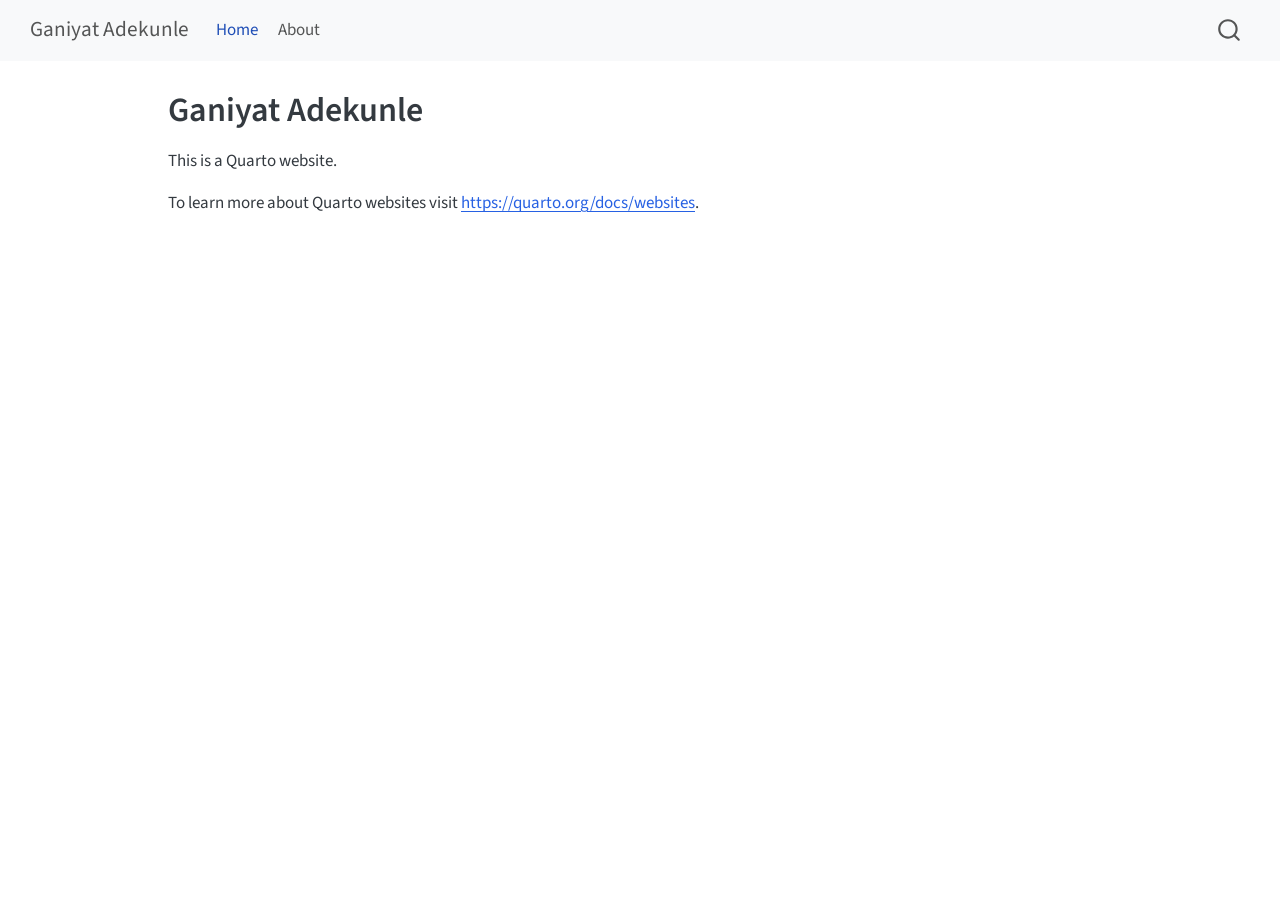
==== docs/index.html @ b98bf411 "Completed Quarto setup" ====
<!DOCTYPE html>
<html xmlns="http://www.w3.org/1999/xhtml" lang="en" xml:lang="en"><head>

<meta charset="utf-8">
<meta name="generator" content="quarto-1.10.18">

<meta name="viewport" content="width=device-width, initial-scale=1.0, user-scalable=yes">


<title>Ganiyat Adekunle</title>
<style>
/* Default styles provided by pandoc.
** See https://pandoc.org/MANUAL.html#variables-for-html for config info.
*/
span.smallcaps{font-variant: small-caps;}
div.columns{display: flex; gap: 1.5em;}
div.column{flex: auto;}
@media screen {
div.columns{gap: min(4vw, 1.5em);}
div.column{overflow-x: auto;}
}
div.hanging-indent{margin-left: 1.5em; text-indent: -1.5em;}
ul.task-list{list-style: none;}
ul.task-list li input[type="checkbox"] {
  width: 0.8em;
  margin: 0 0.8em 0.2em -1em; /* quarto-specific, see https://github.com/quarto-dev/quarto-cli/issues/4556 */ 
  vertical-align: middle;
}
</style>


<script src="site_libs/quarto-nav/quarto-nav.js"></script>
<script src="site_libs/quarto-nav/headroom.min.js"></script>
<script src="site_libs/clipboard/clipboard.min.js"></script>
<script src="site_libs/quarto-search/autocomplete.umd.js"></script>
<script src="site_libs/quarto-search/fuse.min.js"></script>
<script src="site_libs/quarto-search/quarto-search.js"></script>
<meta name="quarto:offset" content="./">
<script src="site_libs/quarto-html/quarto.js" type="module"></script>
<script src="site_libs/quarto-html/tabsets/tabsets.js" type="module"></script>
<script src="site_libs/quarto-html/popper.min.js"></script>
<script src="site_libs/quarto-html/tippy.umd.min.js"></script>
<script src="site_libs/quarto-html/anchor.min.js"></script>
<link href="site_libs/quarto-html/tippy.css" rel="stylesheet">
<link href="site_libs/quarto-html/quarto-syntax-highlighting-64a204ab8560d761af7679ceaba22944.css" rel="stylesheet" id="quarto-text-highlighting-styles">
<script src="site_libs/bootstrap/bootstrap.min.js"></script>
<link href="site_libs/bootstrap/bootstrap-icons.css" rel="stylesheet">
<link href="site_libs/bootstrap/bootstrap-172ba59bd5e0b52282274ba0c0cc16fc.min.css" rel="stylesheet" append-hash="true" id="quarto-bootstrap" data-mode="light">
<script id="quarto-search-options" type="application/json">{
  "location": "navbar",
  "copy-button": false,
  "collapse-after": 3,
  "panel-placement": "end",
  "type": "overlay",
  "limit": 50,
  "keyboard-shortcut": [
    "f",
    "/",
    "s"
  ],
  "show-item-context": false,
  "language": {
    "search-no-results-text": "No results",
    "search-matching-documents-text": "matching documents",
    "search-copy-link-title": "Copy link to search",
    "search-hide-matches-text": "Hide additional matches",
    "search-more-match-text": "more match in this document",
    "search-more-matches-text": "more matches in this document",
    "search-clear-button-title": "Clear",
    "search-text-placeholder": "",
    "search-detached-cancel-button-title": "Cancel",
    "search-submit-button-title": "Submit",
    "search-label": "Search"
  }
}</script>


<link rel="stylesheet" href="styles.css">
</head>

<body class="nav-fixed quarto-light">

<div id="quarto-search-results"></div>
  <header id="quarto-header" class="headroom fixed-top">
    <nav class="navbar navbar-expand-lg " data-bs-theme="dark">
      <div class="navbar-container container-fluid">
      <div class="navbar-brand-container mx-auto">
    <a class="navbar-brand" href="./index.html">
    <span class="navbar-title">Ganiyat Adekunle</span>
    </a>
  </div>
            <div id="quarto-search" class="" title="Search"></div>
          <button class="navbar-toggler" type="button" data-bs-toggle="collapse" data-bs-target="#navbarCollapse" aria-controls="navbarCollapse" role="menu" aria-expanded="false" aria-label="Toggle navigation" onclick="if (window.quartoToggleHeadroom) { window.quartoToggleHeadroom(); }">
  <span class="navbar-toggler-icon"></span>
</button>
          <div class="collapse navbar-collapse" id="navbarCollapse">
            <ul class="navbar-nav navbar-nav-scroll me-auto">
  <li class="nav-item">
    <a class="nav-link active" href="./index.html" aria-current="page"> 
<span class="menu-text">Home</span></a>
  </li>  
  <li class="nav-item">
    <a class="nav-link" href="./about.html"> 
<span class="menu-text">About</span></a>
  </li>  
</ul>
          </div> <!-- /navcollapse -->
            <div class="quarto-navbar-tools">
</div>
      </div> <!-- /container-fluid -->
    </nav>
</header>
<!-- content -->
<div id="quarto-content" class="quarto-container page-columns page-rows-contents page-layout-article page-navbar">
<!-- sidebar -->
<!-- margin-sidebar -->
    <div id="quarto-margin-sidebar" class="sidebar margin-sidebar zindex-bottom">
        
    </div>
<!-- main -->
<main class="content" id="quarto-document-content">

<header id="title-block-header" class="quarto-title-block default">
<div class="quarto-title">
<h1 class="title">Ganiyat Adekunle</h1>
</div>



<div class="quarto-title-meta">

    
  
    
  </div>
  


</header>


<p>This is a Quarto website.</p>
<p>To learn more about Quarto websites visit <a href="https://quarto.org/docs/websites" class="uri">https://quarto.org/docs/websites</a>.</p>



</main> <!-- /main -->
<script id="quarto-html-after-body" type="application/javascript">
  window.document.addEventListener("DOMContentLoaded", function (event) {
    const icon = "";
    const anchorJS = new window.AnchorJS();
    anchorJS.options = {
      placement: 'right',
      icon: icon
    };
    anchorJS.add('.anchored');
    const isCodeAnnotation = (el) => {
      for (const clz of el.classList) {
        if (clz.startsWith('code-annotation-')) {                     
          return true;
        }
      }
      return false;
    }
    const onCopySuccess = function(e) {
      // button target
      const button = e.trigger;
      // don't keep focus
      button.blur();
      // flash "checked"
      button.classList.add('code-copy-button-checked');
      var currentTitle = button.getAttribute("title");
      button.setAttribute("title", "Copied!");
      let tooltip;
      if (window.bootstrap) {
        button.setAttribute("data-bs-toggle", "tooltip");
        button.setAttribute("data-bs-placement", "left");
        button.setAttribute("data-bs-title", "Copied!");
        tooltip = new bootstrap.Tooltip(button, 
          { trigger: "manual", 
            customClass: "code-copy-button-tooltip",
            offset: [0, -8]});
        tooltip.show();    
      }
      setTimeout(function() {
        if (tooltip) {
          tooltip.hide();
          button.removeAttribute("data-bs-title");
          button.removeAttribute("data-bs-toggle");
          button.removeAttribute("data-bs-placement");
        }
        button.setAttribute("title", currentTitle);
        button.classList.remove('code-copy-button-checked');
      }, 1000);
      // clear code selection
      e.clearSelection();
    }
    const getTextToCopy = function(trigger) {
      const outerScaffold = trigger.parentElement.cloneNode(true);
      const codeEl = outerScaffold.querySelector('code');
      for (const childEl of codeEl.children) {
        if (isCodeAnnotation(childEl)) {
          childEl.remove();
        }
      }
      return codeEl.innerText;
    }
    const clipboard = new window.ClipboardJS('.code-copy-button:not([data-in-quarto-modal])', {
      text: getTextToCopy
    });
    clipboard.on('success', onCopySuccess);
    if (window.document.getElementById('quarto-embedded-source-code-modal')) {
      const clipboardModal = new window.ClipboardJS('.code-copy-button[data-in-quarto-modal]', {
        text: getTextToCopy,
        container: window.document.getElementById('quarto-embedded-source-code-modal')
      });
      clipboardModal.on('success', onCopySuccess);
    }
      var localhostRegex = new RegExp(/^(?:http|https):\/\/localhost\:?[0-9]*\//);
      var mailtoRegex = new RegExp(/^mailto:/);
        var filterRegex = new RegExp('/' + window.location.host + '/');
      var isInternal = (href) => {
          return filterRegex.test(href) || localhostRegex.test(href) || mailtoRegex.test(href);
      }
      // Inspect non-navigation links and adorn them if external
     var links = window.document.querySelectorAll('a[href]:not(.nav-link):not(.navbar-brand):not(.toc-action):not(.sidebar-link):not(.sidebar-item-toggle):not(.pagination-link):not(.no-external):not([aria-hidden]):not(.dropdown-item):not(.quarto-navigation-tool):not(.about-link)');
      for (var i=0; i<links.length; i++) {
        const link = links[i];
        if (!isInternal(link.href)) {
          // undo the damage that might have been done by quarto-nav.js in the case of
          // links that we want to consider external
          if (link.dataset.originalHref !== undefined) {
            link.href = link.dataset.originalHref;
          }
        }
      }
    function tippyHover(el, contentFn, onTriggerFn, onUntriggerFn) {
      const config = {
        allowHTML: true,
        maxWidth: 500,
        delay: 100,
        arrow: false,
        appendTo: function(el) {
            return el.parentElement;
        },
        interactive: true,
        interactiveBorder: 10,
        theme: 'quarto',
        placement: 'bottom-start',
      };
      if (contentFn) {
        config.content = contentFn;
      }
      if (onTriggerFn) {
        config.onTrigger = onTriggerFn;
      }
      if (onUntriggerFn) {
        config.onUntrigger = onUntriggerFn;
      }
      window.tippy(el, config); 
    }
    const noterefs = window.document.querySelectorAll('a[role="doc-noteref"]');
    for (var i=0; i<noterefs.length; i++) {
      const ref = noterefs[i];
      tippyHover(ref, function() {
        // use id or data attribute instead here
        let href = ref.getAttribute('data-footnote-href') || ref.getAttribute('href');
        try { href = new URL(href).hash; } catch {}
        const id = href.replace(/^#\/?/, "");
        const note = window.document.getElementById(id);
        if (note) {
          return note.innerHTML;
        } else {
          return "";
        }
      });
    }
    const xrefs = window.document.querySelectorAll('a.quarto-xref');
    const processXRef = (id, note) => {
      // Strip column container classes
      const stripColumnClz = (el) => {
        el.classList.remove("page-full", "page-columns");
        if (el.children) {
          for (const child of el.children) {
            stripColumnClz(child);
          }
        }
      }
      stripColumnClz(note)
      if (id === null || id.startsWith('sec-')) {
        // Special case sections, only their first couple elements
        const container = document.createElement("div");
        if (note.children && note.children.length > 2) {
          container.appendChild(note.children[0].cloneNode(true));
          for (let i = 1; i < note.children.length; i++) {
            const child = note.children[i];
            if (child.tagName === "P" && child.innerText === "") {
              continue;
            } else {
              container.appendChild(child.cloneNode(true));
              break;
            }
          }
          if (window.Quarto?.typesetMath) {
            window.Quarto.typesetMath(container);
          }
          return container.innerHTML
        } else {
          if (window.Quarto?.typesetMath) {
            window.Quarto.typesetMath(note);
          }
          return note.innerHTML;
        }
      } else {
        // Remove any anchor links if they are present
        const anchorLink = note.querySelector('a.anchorjs-link');
        if (anchorLink) {
          anchorLink.remove();
        }
        if (window.Quarto?.typesetMath) {
          window.Quarto.typesetMath(note);
        }
        if (note.classList.contains("callout")) {
          return note.outerHTML;
        } else {
          return note.innerHTML;
        }
      }
    }
    for (var i=0; i<xrefs.length; i++) {
      const xref = xrefs[i];
      tippyHover(xref, undefined, function(instance) {
        instance.disable();
        let url = xref.getAttribute('href');
        let hash = undefined; 
        if (url.startsWith('#')) {
          hash = url;
        } else {
          try { hash = new URL(url).hash; } catch {}
        }
        if (hash) {
          const id = hash.replace(/^#\/?/, "");
          const note = window.document.getElementById(id);
          if (note !== null) {
            try {
              const html = processXRef(id, note.cloneNode(true));
              instance.setContent(html);
            } finally {
              instance.enable();
              instance.show();
            }
          } else {
            // See if we can fetch this
            fetch(url.split('#')[0])
            .then(res => res.text())
            .then(html => {
              const parser = new DOMParser();
              const htmlDoc = parser.parseFromString(html, "text/html");
              const note = htmlDoc.getElementById(id);
              if (note !== null) {
                const html = processXRef(id, note);
                instance.setContent(html);
              } 
            }).finally(() => {
              instance.enable();
              instance.show();
            });
          }
        } else {
          // See if we can fetch a full url (with no hash to target)
          // This is a special case and we should probably do some content thinning / targeting
          fetch(url)
          .then(res => res.text())
          .then(html => {
            const parser = new DOMParser();
            const htmlDoc = parser.parseFromString(html, "text/html");
            const note = htmlDoc.querySelector('main.content');
            if (note !== null) {
              // This should only happen for chapter cross references
              // (since there is no id in the URL)
              // remove the first header
              if (note.children.length > 0 && note.children[0].tagName === "HEADER") {
                note.children[0].remove();
              }
              const html = processXRef(null, note);
              instance.setContent(html);
            } 
          }).finally(() => {
            instance.enable();
            instance.show();
          });
        }
      }, function(instance) {
      });
    }
        let selectedAnnoteEl;
        const selectorForAnnotation = ( cell, annotation) => {
          let cellAttr = 'data-code-cell="' + cell + '"';
          let lineAttr = 'data-code-annotation="' +  annotation + '"';
          const selector = 'span[' + cellAttr + '][' + lineAttr + ']';
          return selector;
        }
        const selectCodeLines = (annoteEl) => {
          const doc = window.document;
          const targetCell = annoteEl.getAttribute("data-target-cell");
          const targetAnnotation = annoteEl.getAttribute("data-target-annotation");
          const annoteSpan = window.document.querySelector(selectorForAnnotation(targetCell, targetAnnotation));
          const lines = annoteSpan.getAttribute("data-code-lines").split(",");
          const lineIds = lines.map((line) => {
            return targetCell + "-" + line;
          })
          let top = null;
          let height = null;
          let parent = null;
          if (lineIds.length > 0) {
              //compute the position of the single el (top and bottom and make a div)
              const el = window.document.getElementById(lineIds[0]);
              top = el.offsetTop;
              height = el.offsetHeight;
              parent = el.parentElement.parentElement;
            if (lineIds.length > 1) {
              const lastEl = window.document.getElementById(lineIds[lineIds.length - 1]);
              const bottom = lastEl.offsetTop + lastEl.offsetHeight;
              height = bottom - top;
            }
            if (top !== null && height !== null && parent !== null) {
              // cook up a div (if necessary) and position it 
              let div = window.document.getElementById("code-annotation-line-highlight");
              if (div === null) {
                div = window.document.createElement("div");
                div.setAttribute("id", "code-annotation-line-highlight");
                div.style.position = 'absolute';
                parent.appendChild(div);
              }
              div.style.top = top - 2 + "px";
              div.style.height = height + 4 + "px";
              div.style.left = 0;
              let gutterDiv = window.document.getElementById("code-annotation-line-highlight-gutter");
              if (gutterDiv === null) {
                gutterDiv = window.document.createElement("div");
                gutterDiv.setAttribute("id", "code-annotation-line-highlight-gutter");
                gutterDiv.style.position = 'absolute';
                const codeCell = window.document.getElementById(targetCell);
                const gutter = codeCell.querySelector('.code-annotation-gutter');
                gutter.appendChild(gutterDiv);
              }
              gutterDiv.style.top = top - 2 + "px";
              gutterDiv.style.height = height + 4 + "px";
            }
            selectedAnnoteEl = annoteEl;
          }
        };
        const unselectCodeLines = () => {
          const elementsIds = ["code-annotation-line-highlight", "code-annotation-line-highlight-gutter"];
          elementsIds.forEach((elId) => {
            const div = window.document.getElementById(elId);
            if (div) {
              div.remove();
            }
          });
          selectedAnnoteEl = undefined;
        };
          // Handle positioning of the toggle
      window.addEventListener(
        "resize",
        throttle(() => {
          elRect = undefined;
          if (selectedAnnoteEl) {
            selectCodeLines(selectedAnnoteEl);
          }
        }, 10)
      );
      function throttle(fn, ms) {
      let throttle = false;
      let timer;
        return (...args) => {
          if(!throttle) { // first call gets through
              fn.apply(this, args);
              throttle = true;
          } else { // all the others get throttled
              if(timer) clearTimeout(timer); // cancel #2
              timer = setTimeout(() => {
                fn.apply(this, args);
                timer = throttle = false;
              }, ms);
          }
        };
      }
        // Attach click handler to the DT
        const annoteDls = window.document.querySelectorAll('dt[data-target-cell]');
        for (const annoteDlNode of annoteDls) {
          annoteDlNode.addEventListener('click', (event) => {
            const clickedEl = event.target;
            if (clickedEl !== selectedAnnoteEl) {
              unselectCodeLines();
              const activeEl = window.document.querySelector('dt[data-target-cell].code-annotation-active');
              if (activeEl) {
                activeEl.classList.remove('code-annotation-active');
              }
              selectCodeLines(clickedEl);
              clickedEl.classList.add('code-annotation-active');
            } else {
              // Unselect the line
              unselectCodeLines();
              clickedEl.classList.remove('code-annotation-active');
            }
          });
        }
    const findCites = (el) => {
      const parentEl = el.parentElement;
      if (parentEl) {
        const cites = parentEl.dataset.cites;
        if (cites) {
          return {
            el,
            cites: cites.split(' ')
          };
        } else {
          return findCites(el.parentElement)
        }
      } else {
        return undefined;
      }
    };
    var bibliorefs = window.document.querySelectorAll('a[role="doc-biblioref"]');
    for (var i=0; i<bibliorefs.length; i++) {
      const ref = bibliorefs[i];
      const citeInfo = findCites(ref);
      if (citeInfo) {
        tippyHover(citeInfo.el, function() {
          var popup = window.document.createElement('div');
          citeInfo.cites.forEach(function(cite) {
            var citeDiv = window.document.createElement('div');
            citeDiv.classList.add('hanging-indent');
            citeDiv.classList.add('csl-entry');
            var biblioDiv = window.document.getElementById('ref-' + cite);
            if (biblioDiv) {
              citeDiv.innerHTML = biblioDiv.innerHTML;
            }
            popup.appendChild(citeDiv);
          });
          return popup.innerHTML;
        });
      }
    }
  });
  </script>
</div> <!-- /content -->




</body></html>
---- docs/site_libs/quarto-html/tippy.css ----
.tippy-box[data-animation=fade][data-state=hidden]{opacity:0}[data-tippy-root]{max-width:calc(100vw - 10px)}.tippy-box{position:relative;background-color:#333;color:#fff;border-radius:4px;font-size:14px;line-height:1.4;white-space:normal;outline:0;transition-property:transform,visibility,opacity}.tippy-box[data-placement^=top]>.tippy-arrow{bottom:0}.tippy-box[data-placement^=top]>.tippy-arrow:before{bottom:-7px;left:0;border-width:8px 8px 0;border-top-color:initial;transform-origin:center top}.tippy-box[data-placement^=bottom]>.tippy-arrow{top:0}.tippy-box[data-placement^=bottom]>.tippy-arrow:before{top:-7px;left:0;border-width:0 8px 8px;border-bottom-color:initial;transform-origin:center bottom}.tippy-box[data-placement^=left]>.tippy-arrow{right:0}.tippy-box[data-placement^=left]>.tippy-arrow:before{border-width:8px 0 8px 8px;border-left-color:initial;right:-7px;transform-origin:center left}.tippy-box[data-placement^=right]>.tippy-arrow{left:0}.tippy-box[data-placement^=right]>.tippy-arrow:before{left:-7px;border-width:8px 8px 8px 0;border-right-color:initial;transform-origin:center right}.tippy-box[data-inertia][data-state=visible]{transition-timing-function:cubic-bezier(.54,1.5,.38,1.11)}.tippy-arrow{width:16px;height:16px;color:#333}.tippy-arrow:before{content:"";position:absolute;border-color:transparent;border-style:solid}.tippy-content{position:relative;padding:5px 9px;z-index:1}
---- docs/site_libs/quarto-html/quarto-syntax-highlighting-64a204ab8560d761af7679ceaba22944.css ----
/* quarto syntax highlight colors */
:root {
  --quarto-hl-ot-color: #003B4F;
  --quarto-hl-at-color: #657422;
  --quarto-hl-ss-color: #20794D;
  --quarto-hl-an-color: #5E5E5E;
  --quarto-hl-fu-color: #4758AB;
  --quarto-hl-st-color: #20794D;
  --quarto-hl-cf-color: #003B4F;
  --quarto-hl-op-color: #5E5E5E;
  --quarto-hl-er-color: #AD0000;
  --quarto-hl-bn-color: #AD0000;
  --quarto-hl-al-color: #AD0000;
  --quarto-hl-va-color: #111111;
  --quarto-hl-bu-color: inherit;
  --quarto-hl-ex-color: inherit;
  --quarto-hl-pp-color: #AD0000;
  --quarto-hl-in-color: #5E5E5E;
  --quarto-hl-vs-color: #20794D;
  --quarto-hl-wa-color: #5E5E5E;
  --quarto-hl-do-color: #5E5E5E;
  --quarto-hl-im-color: #00769E;
  --quarto-hl-ch-color: #20794D;
  --quarto-hl-dt-color: #AD0000;
  --quarto-hl-fl-color: #AD0000;
  --quarto-hl-co-color: #5E5E5E;
  --quarto-hl-cv-color: #5E5E5E;
  --quarto-hl-cn-color: #8f5902;
  --quarto-hl-sc-color: #5E5E5E;
  --quarto-hl-dv-color: #AD0000;
  --quarto-hl-kw-color: #003B4F;
}

/* other quarto variables */
:root {
  --quarto-font-monospace: SFMono-Regular, Menlo, Monaco, Consolas, "Liberation Mono", "Courier New", monospace;
}

/* syntax highlight based on Pandoc's rules */
pre > code.sourceCode > span {
  color: #003B4F;
}

code.sourceCode > span {
  color: #003B4F;
}

div.sourceCode,
div.sourceCode pre.sourceCode {
  color: #003B4F;
}

/* Normal */
code span {
  color: #003B4F;
}

/* Alert */
code span.al {
  color: #AD0000;
  font-style: inherit;
}

/* Annotation */
code span.an {
  color: #5E5E5E;
  font-style: inherit;
}

/* Attribute */
code span.at {
  color: #657422;
  font-style: inherit;
}

/* BaseN */
code span.bn {
  color: #AD0000;
  font-style: inherit;
}

/* BuiltIn */
code span.bu {
  font-style: inherit;
}

/* ControlFlow */
code span.cf {
  color: #003B4F;
  font-weight: bold;
  font-style: inherit;
}

/* Char */
code span.ch {
  color: #20794D;
  font-style: inherit;
}

/* Constant */
code span.cn {
  color: #8f5902;
  font-style: inherit;
}

/* Comment */
code span.co {
  color: #5E5E5E;
  font-style: inherit;
}

/* CommentVar */
code span.cv {
  color: #5E5E5E;
  font-style: italic;
}

/* Documentation */
code span.do {
  color: #5E5E5E;
  font-style: italic;
}

/* DataType */
code span.dt {
  color: #AD0000;
  font-style: inherit;
}

/* DecVal */
code span.dv {
  color: #AD0000;
  font-style: inherit;
}

/* Error */
code span.er {
  color: #AD0000;
  font-style: inherit;
}

/* Extension */
code span.ex {
  font-style: inherit;
}

/* Float */
code span.fl {
  color: #AD0000;
  font-style: inherit;
}

/* Function */
code span.fu {
  color: #4758AB;
  font-style: inherit;
}

/* Import */
code span.im {
  color: #00769E;
  font-style: inherit;
}

/* Information */
code span.in {
  color: #5E5E5E;
  font-style: inherit;
}

/* Keyword */
code span.kw {
  color: #003B4F;
  font-weight: bold;
  font-style: inherit;
}

/* Operator */
code span.op {
  color: #5E5E5E;
  font-style: inherit;
}

/* Other */
code span.ot {
  color: #003B4F;
  font-style: inherit;
}

/* Preprocessor */
code span.pp {
  color: #AD0000;
  font-style: inherit;
}

/* SpecialChar */
code span.sc {
  color: #5E5E5E;
  font-style: inherit;
}

/* SpecialString */
code span.ss {
  color: #20794D;
  font-style: inherit;
}

/* String */
code span.st {
  color: #20794D;
  font-style: inherit;
}

/* Variable */
code span.va {
  color: #111111;
  font-style: inherit;
}

/* VerbatimString */
code span.vs {
  color: #20794D;
  font-style: inherit;
}

/* Warning */
code span.wa {
  color: #5E5E5E;
  font-style: italic;
}

.prevent-inlining {
  content: "</";
}

/*# sourceMappingURL=9d8d5bb603a83b8298b89080a598c93b.css.map */
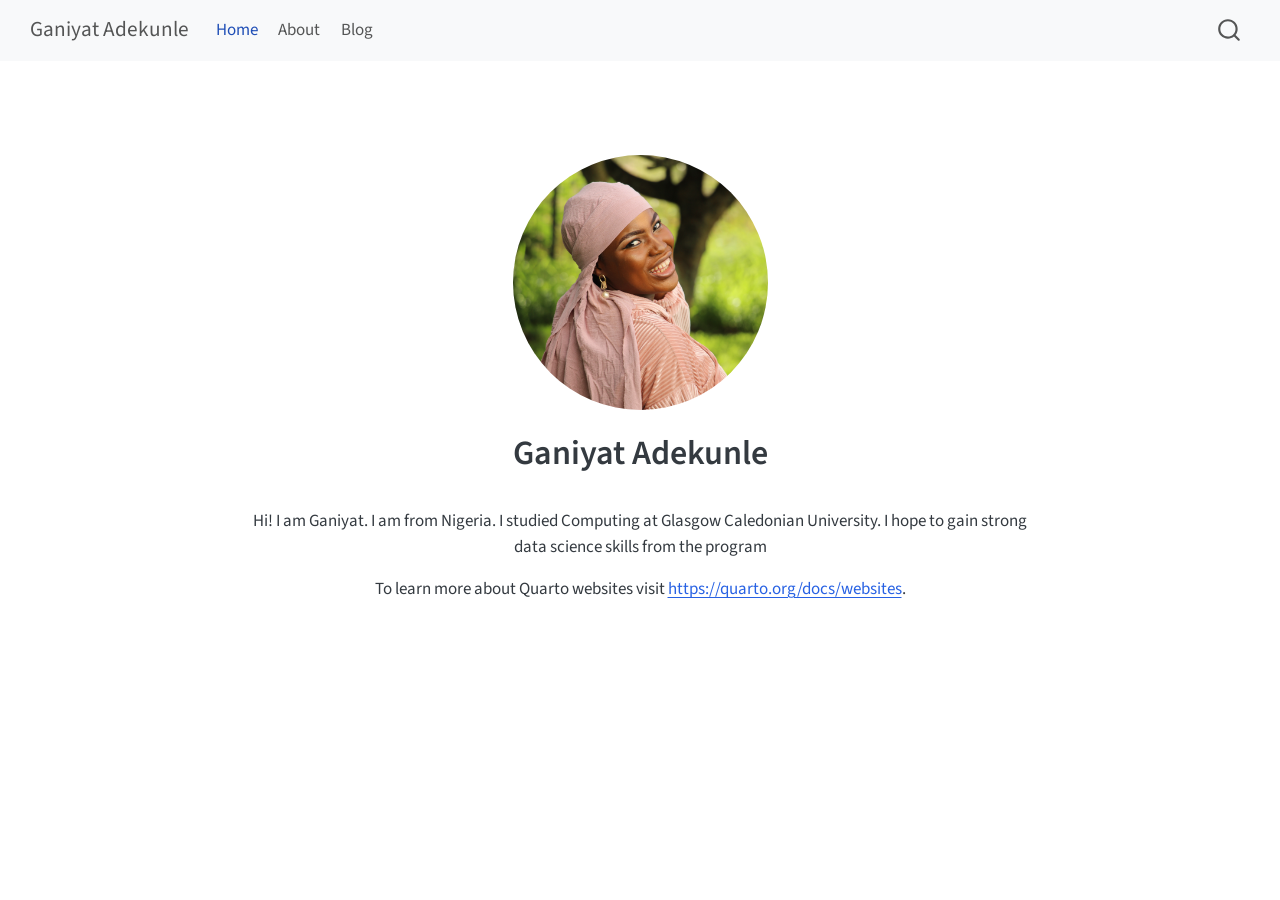
==== commit e82d1579: "Added image to the Home page and set up the About and Blog page" ====
--- a/docs/index.html
+++ b/docs/index.html
@@ -40,7 +40,6 @@
 <script src="site_libs/quarto-html/tabsets/tabsets.js" type="module"></script>
 <script src="site_libs/quarto-html/popper.min.js"></script>
 <script src="site_libs/quarto-html/tippy.umd.min.js"></script>
-<script src="site_libs/quarto-html/anchor.min.js"></script>
 <link href="site_libs/quarto-html/tippy.css" rel="stylesheet">
 <link href="site_libs/quarto-html/quarto-syntax-highlighting-64a204ab8560d761af7679ceaba22944.css" rel="stylesheet" id="quarto-text-highlighting-styles">
 <script src="site_libs/bootstrap/bootstrap.min.js"></script>
@@ -78,7 +77,7 @@
 <link rel="stylesheet" href="styles.css">
 </head>
 
-<body class="nav-fixed quarto-light">
+<body class="nav-fixed fullcontent quarto-light">
 
 <div id="quarto-search-results"></div>
   <header id="quarto-header" class="headroom fixed-top">
@@ -103,6 +102,10 @@
     <a class="nav-link" href="./about.html"> 
 <span class="menu-text">About</span></a>
   </li>  
+  <li class="nav-item">
+    <a class="nav-link" href="./blog.html"> 
+<span class="menu-text">Blog</span></a>
+  </li>  
 </ul>
           </div> <!-- /navcollapse -->
             <div class="quarto-navbar-tools">
@@ -114,46 +117,27 @@
 <div id="quarto-content" class="quarto-container page-columns page-rows-contents page-layout-article page-navbar">
 <!-- sidebar -->
 <!-- margin-sidebar -->
-    <div id="quarto-margin-sidebar" class="sidebar margin-sidebar zindex-bottom">
-        
-    </div>
+    
 <!-- main -->
-<main class="content" id="quarto-document-content">
-
-<header id="title-block-header" class="quarto-title-block default">
+<div class="quarto-about-jolla">
+  <img src="images/profile.jpg" class="about-image
+  round " style="height: 15em; width: 15em;">
+ <header id="title-block-header" class="quarto-title-block default">
 <div class="quarto-title">
 <h1 class="title">Ganiyat Adekunle</h1>
 </div>
-
-
-
 <div class="quarto-title-meta">
-
-    
-  
-    
   </div>
-  
-
-
-</header>
-
-
-<p>This is a Quarto website.</p>
+</header><main class="content" id="quarto-document-content">
+<p>Hi! I am Ganiyat. I am from Nigeria. I studied Computing at Glasgow Caledonian University. I hope to gain strong data science skills from the program</p>
 <p>To learn more about Quarto websites visit <a href="https://quarto.org/docs/websites" class="uri">https://quarto.org/docs/websites</a>.</p>
 
 
-
-</main> <!-- /main -->
+</main>  
+</div>
+ <!-- /main -->
 <script id="quarto-html-after-body" type="application/javascript">
   window.document.addEventListener("DOMContentLoaded", function (event) {
-    const icon = "";
-    const anchorJS = new window.AnchorJS();
-    anchorJS.options = {
-      placement: 'right',
-      icon: icon
-    };
-    anchorJS.add('.anchored');
     const isCodeAnnotation = (el) => {
       for (const clz of el.classList) {
         if (clz.startsWith('code-annotation-')) {                     
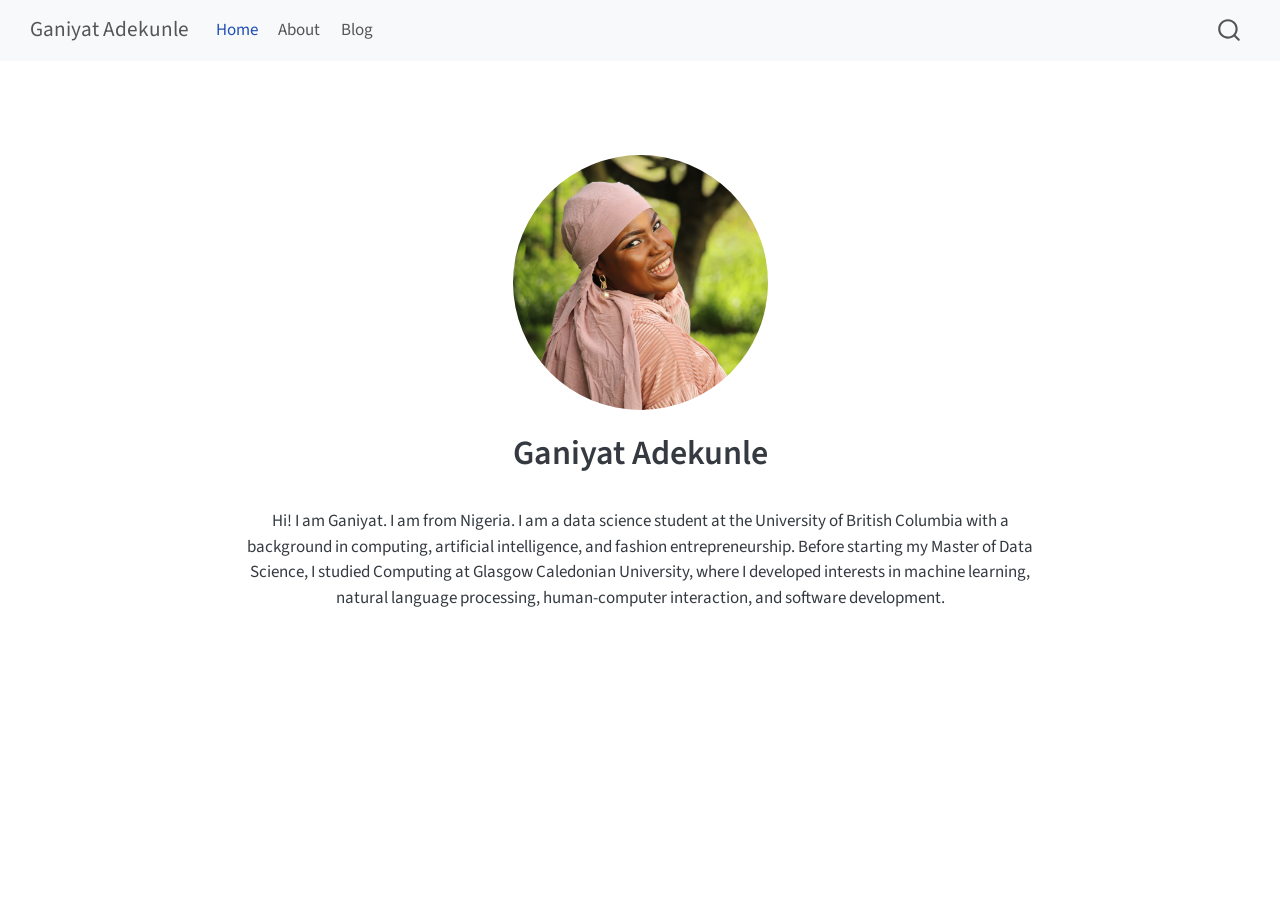
==== commit 5bb530d2: "Completed About Page" ====
--- a/docs/index.html
+++ b/docs/index.html
@@ -129,8 +129,7 @@
 <div class="quarto-title-meta">
   </div>
 </header><main class="content" id="quarto-document-content">
-<p>Hi! I am Ganiyat. I am from Nigeria. I studied Computing at Glasgow Caledonian University. I hope to gain strong data science skills from the program</p>
-<p>To learn more about Quarto websites visit <a href="https://quarto.org/docs/websites" class="uri">https://quarto.org/docs/websites</a>.</p>
+<p>Hi! I am Ganiyat. I am from Nigeria. I am a data science student at the University of British Columbia with a background in computing, artificial intelligence, and fashion entrepreneurship. Before starting my Master of Data Science, I studied Computing at Glasgow Caledonian University, where I developed interests in machine learning, natural language processing, human-computer interaction, and software development.</p>
 
 
 </main>  
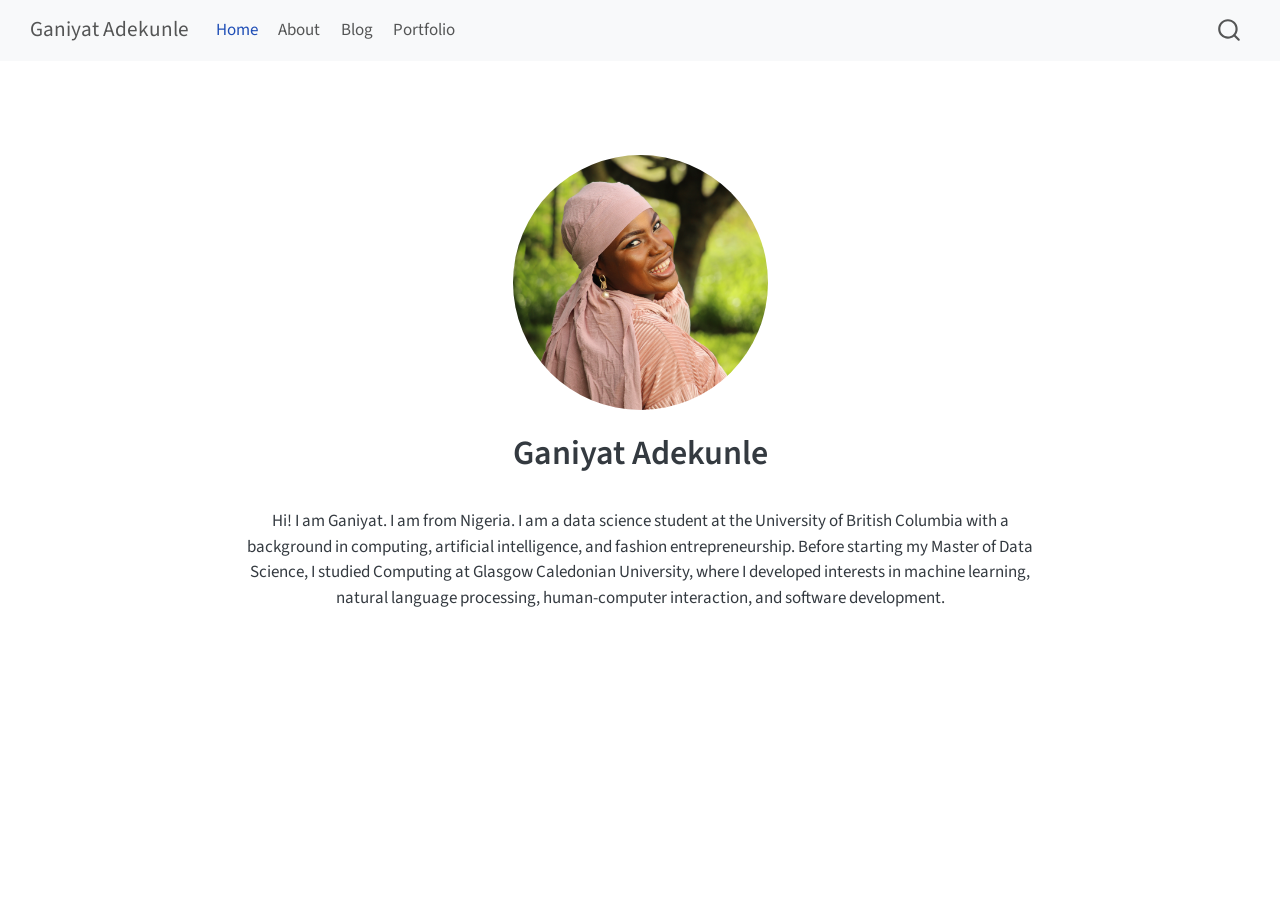
==== commit f45364dc: "Added portfolio page" ====
--- a/docs/index.html
+++ b/docs/index.html
@@ -106,6 +106,10 @@
     <a class="nav-link" href="./blog.html"> 
 <span class="menu-text">Blog</span></a>
   </li>  
+  <li class="nav-item">
+    <a class="nav-link" href="./portfolio.html"> 
+<span class="menu-text">Portfolio</span></a>
+  </li>  
 </ul>
           </div> <!-- /navcollapse -->
             <div class="quarto-navbar-tools">
--- a/docs/styles.css
+++ b/docs/styles.css
@@ -0,0 +1,33 @@
+.project-grid {
+  display: grid;
+  grid-template-columns: repeat(auto-fit, minmax(280px, 1fr));
+  gap: 25px;
+  margin-top: 30px;
+}
+
+.project-card {
+  border: 1px solid #ddd;
+  border-radius: 10px;
+  padding: 20px;
+  background: white;
+  box-shadow: 0 2px 8px rgba(0, 0, 0, 0.08);
+}
+
+.project-card img {
+  width: 100%;
+  height: 180px;
+  object-fit: cover;
+  border-radius: 8px;
+}
+
+.project-card h3 {
+  margin-top: 15px;
+}
+
+.project-card p {
+  color: #555;
+}
+
+.project-card a {
+  font-weight: 600;
+}
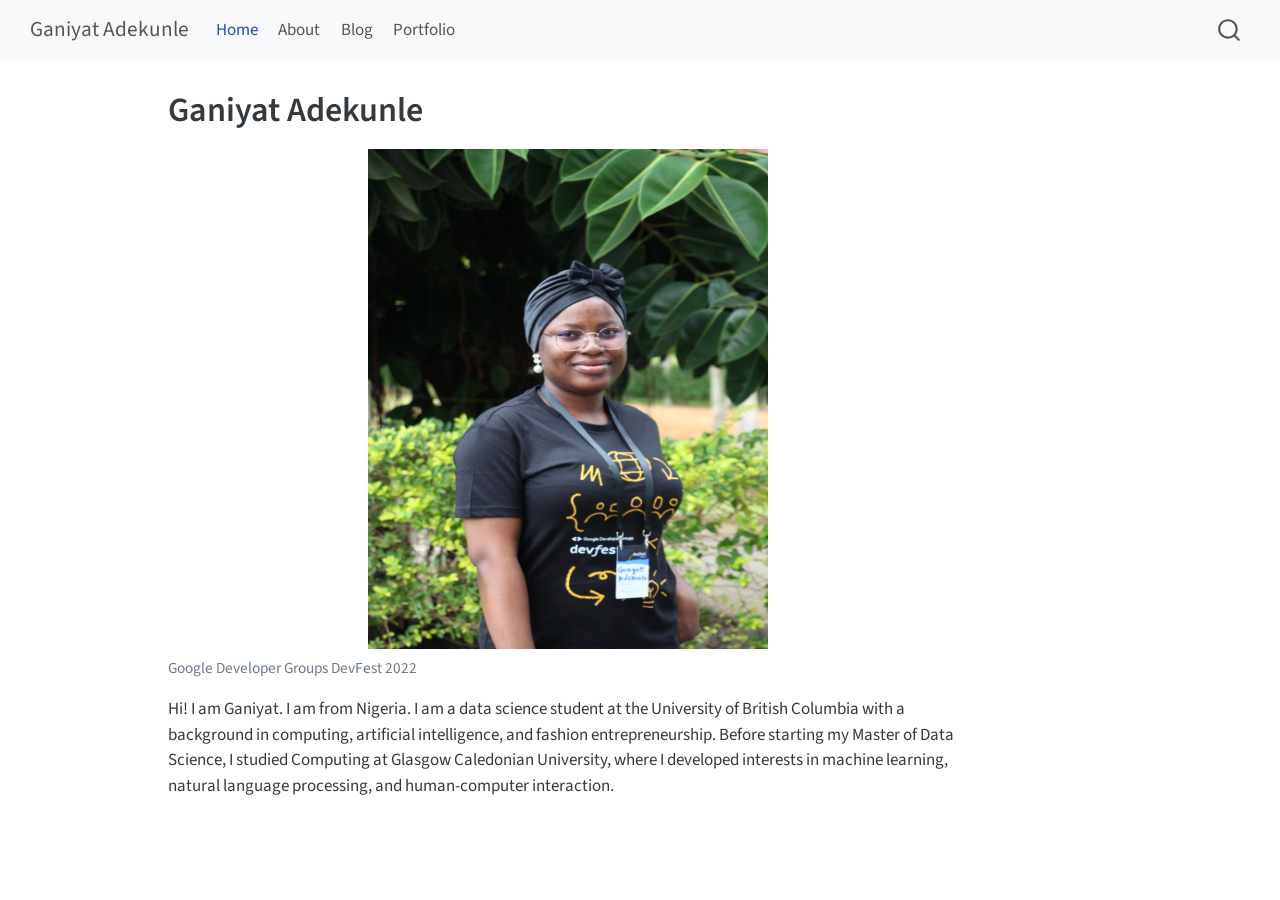
==== commit 3026319a: "add image to home page" ====
--- a/docs/index.html
+++ b/docs/index.html
@@ -40,6 +40,7 @@
 <script src="site_libs/quarto-html/tabsets/tabsets.js" type="module"></script>
 <script src="site_libs/quarto-html/popper.min.js"></script>
 <script src="site_libs/quarto-html/tippy.umd.min.js"></script>
+<script src="site_libs/quarto-html/anchor.min.js"></script>
 <link href="site_libs/quarto-html/tippy.css" rel="stylesheet">
 <link href="site_libs/quarto-html/quarto-syntax-highlighting-64a204ab8560d761af7679ceaba22944.css" rel="stylesheet" id="quarto-text-highlighting-styles">
 <script src="site_libs/bootstrap/bootstrap.min.js"></script>
@@ -77,7 +78,7 @@
 <link rel="stylesheet" href="styles.css">
 </head>
 
-<body class="nav-fixed fullcontent quarto-light">
+<body class="nav-fixed quarto-light">
 
 <div id="quarto-search-results"></div>
   <header id="quarto-header" class="headroom fixed-top">
@@ -121,26 +122,51 @@
 <div id="quarto-content" class="quarto-container page-columns page-rows-contents page-layout-article page-navbar">
 <!-- sidebar -->
 <!-- margin-sidebar -->
-    
+    <div id="quarto-margin-sidebar" class="sidebar margin-sidebar zindex-bottom">
+        
+    </div>
 <!-- main -->
-<div class="quarto-about-jolla">
-  <img src="images/profile.jpg" class="about-image
-  round " style="height: 15em; width: 15em;">
- <header id="title-block-header" class="quarto-title-block default">
+<main class="content" id="quarto-document-content">
+
+<header id="title-block-header" class="quarto-title-block default">
 <div class="quarto-title">
 <h1 class="title">Ganiyat Adekunle</h1>
 </div>
+
+
+
 <div class="quarto-title-meta">
+
+    
+  
+    
   </div>
-</header><main class="content" id="quarto-document-content">
-<p>Hi! I am Ganiyat. I am from Nigeria. I am a data science student at the University of British Columbia with a background in computing, artificial intelligence, and fashion entrepreneurship. Before starting my Master of Data Science, I studied Computing at Glasgow Caledonian University, where I developed interests in machine learning, natural language processing, human-computer interaction, and software development.</p>
-
-
-</main>  
+  
+
+
+</header>
+
+
+<div class="quarto-figure quarto-figure-center">
+<figure class="figure">
+<p><img src="images/devfest.JPG" width="400" height="500" class="figure-img"></p>
+<figcaption>Google Developer Groups DevFest 2022</figcaption>
+</figure>
 </div>
- <!-- /main -->
+<p>Hi! I am Ganiyat. I am from Nigeria. I am a data science student at the University of British Columbia with a background in computing, artificial intelligence, and fashion entrepreneurship. Before starting my Master of Data Science, I studied Computing at Glasgow Caledonian University, where I developed interests in machine learning, natural language processing, and human-computer interaction.</p>
+
+
+
+</main> <!-- /main -->
 <script id="quarto-html-after-body" type="application/javascript">
   window.document.addEventListener("DOMContentLoaded", function (event) {
+    const icon = "";
+    const anchorJS = new window.AnchorJS();
+    anchorJS.options = {
+      placement: 'right',
+      icon: icon
+    };
+    anchorJS.add('.anchored');
     const isCodeAnnotation = (el) => {
       for (const clz of el.classList) {
         if (clz.startsWith('code-annotation-')) {                     
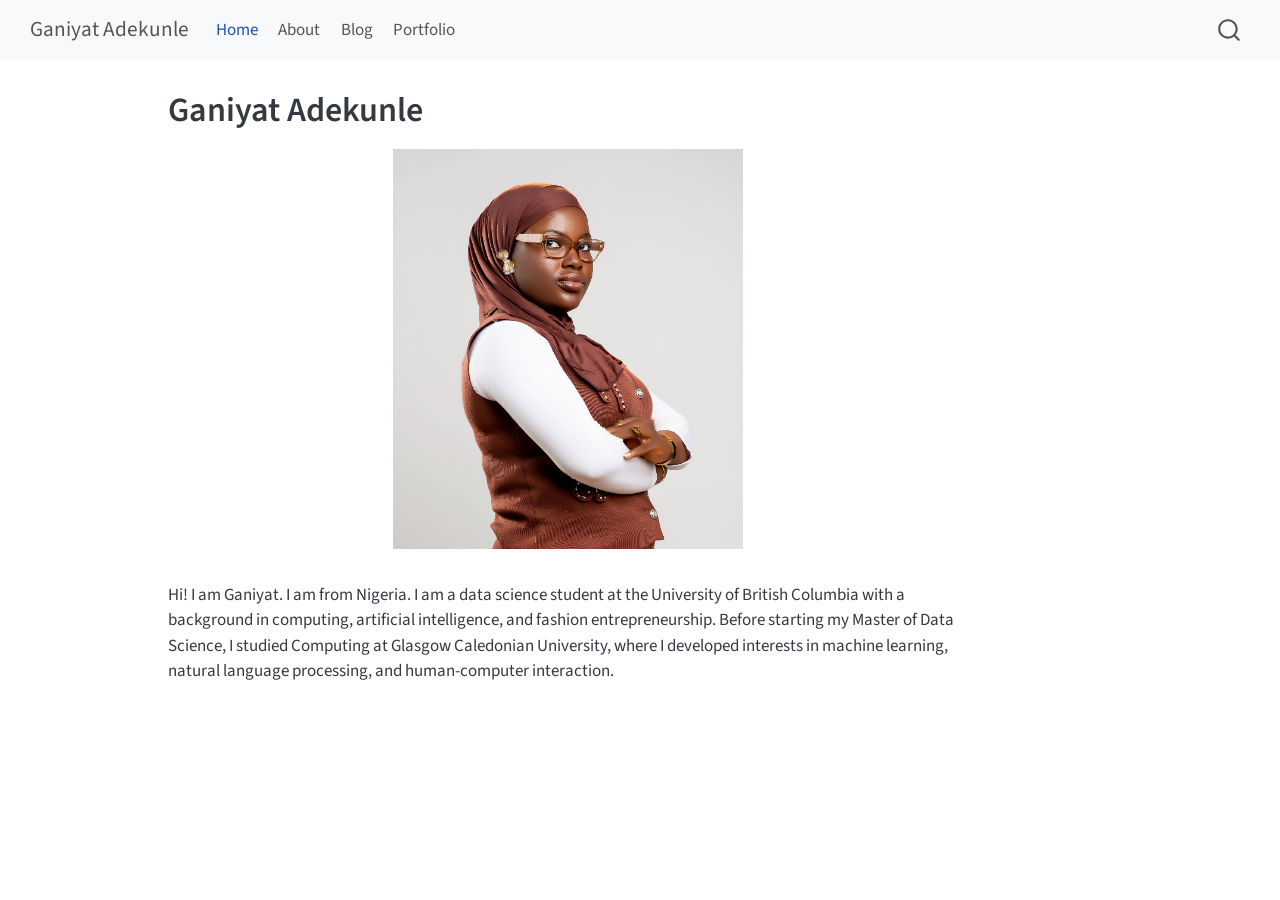
==== commit 9e9dcee0: "update portfolio page" ====
--- a/docs/index.html
+++ b/docs/index.html
@@ -149,8 +149,7 @@
 
 <div class="quarto-figure quarto-figure-center">
 <figure class="figure">
-<p><img src="images/devfest.JPG" width="400" height="500" class="figure-img"></p>
-<figcaption>Google Developer Groups DevFest 2022</figcaption>
+<p><img src="images/side.jpg" class="quarto-figure quarto-figure-center figure-img" width="350" height="400"></p>
 </figure>
 </div>
 <p>Hi! I am Ganiyat. I am from Nigeria. I am a data science student at the University of British Columbia with a background in computing, artificial intelligence, and fashion entrepreneurship. Before starting my Master of Data Science, I studied Computing at Glasgow Caledonian University, where I developed interests in machine learning, natural language processing, and human-computer interaction.</p>
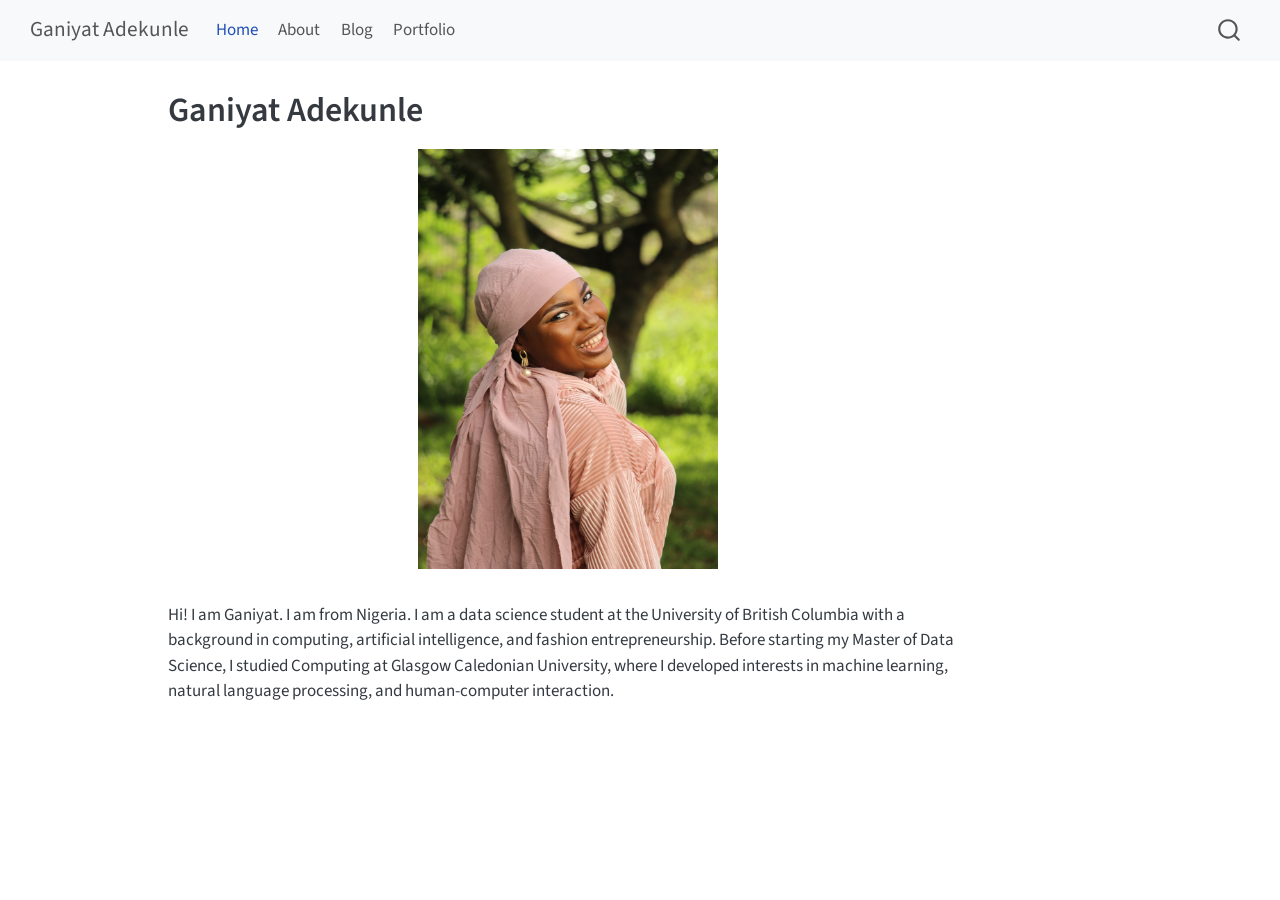
==== commit 9c583a72: "add more projects to portfolio" ====
--- a/docs/index.html
+++ b/docs/index.html
@@ -149,7 +149,7 @@
 
 <div class="quarto-figure quarto-figure-center">
 <figure class="figure">
-<p><img src="images/side.jpg" class="quarto-figure quarto-figure-center figure-img" width="350" height="400"></p>
+<p><img src="images/profile.jpg" class="quarto-figure quarto-figure-center figure-img" width="300" height="420"></p>
 </figure>
 </div>
 <p>Hi! I am Ganiyat. I am from Nigeria. I am a data science student at the University of British Columbia with a background in computing, artificial intelligence, and fashion entrepreneurship. Before starting my Master of Data Science, I studied Computing at Glasgow Caledonian University, where I developed interests in machine learning, natural language processing, and human-computer interaction.</p>
--- a/docs/styles.css
+++ b/docs/styles.css
@@ -3,6 +3,7 @@
   grid-template-columns: repeat(auto-fit, minmax(280px, 1fr));
   gap: 25px;
   margin-top: 30px;
+  margin-bottom: 30px;
 }
 
 .project-card {
@@ -30,4 +31,12 @@
 
 .project-card a {
   font-weight: 600;
+}
+
+.project-links,
+.project-links p {
+  display: flex;
+  gap: 2rem;
+  flex-wrap: wrap;
+  margin: 0;
 }
